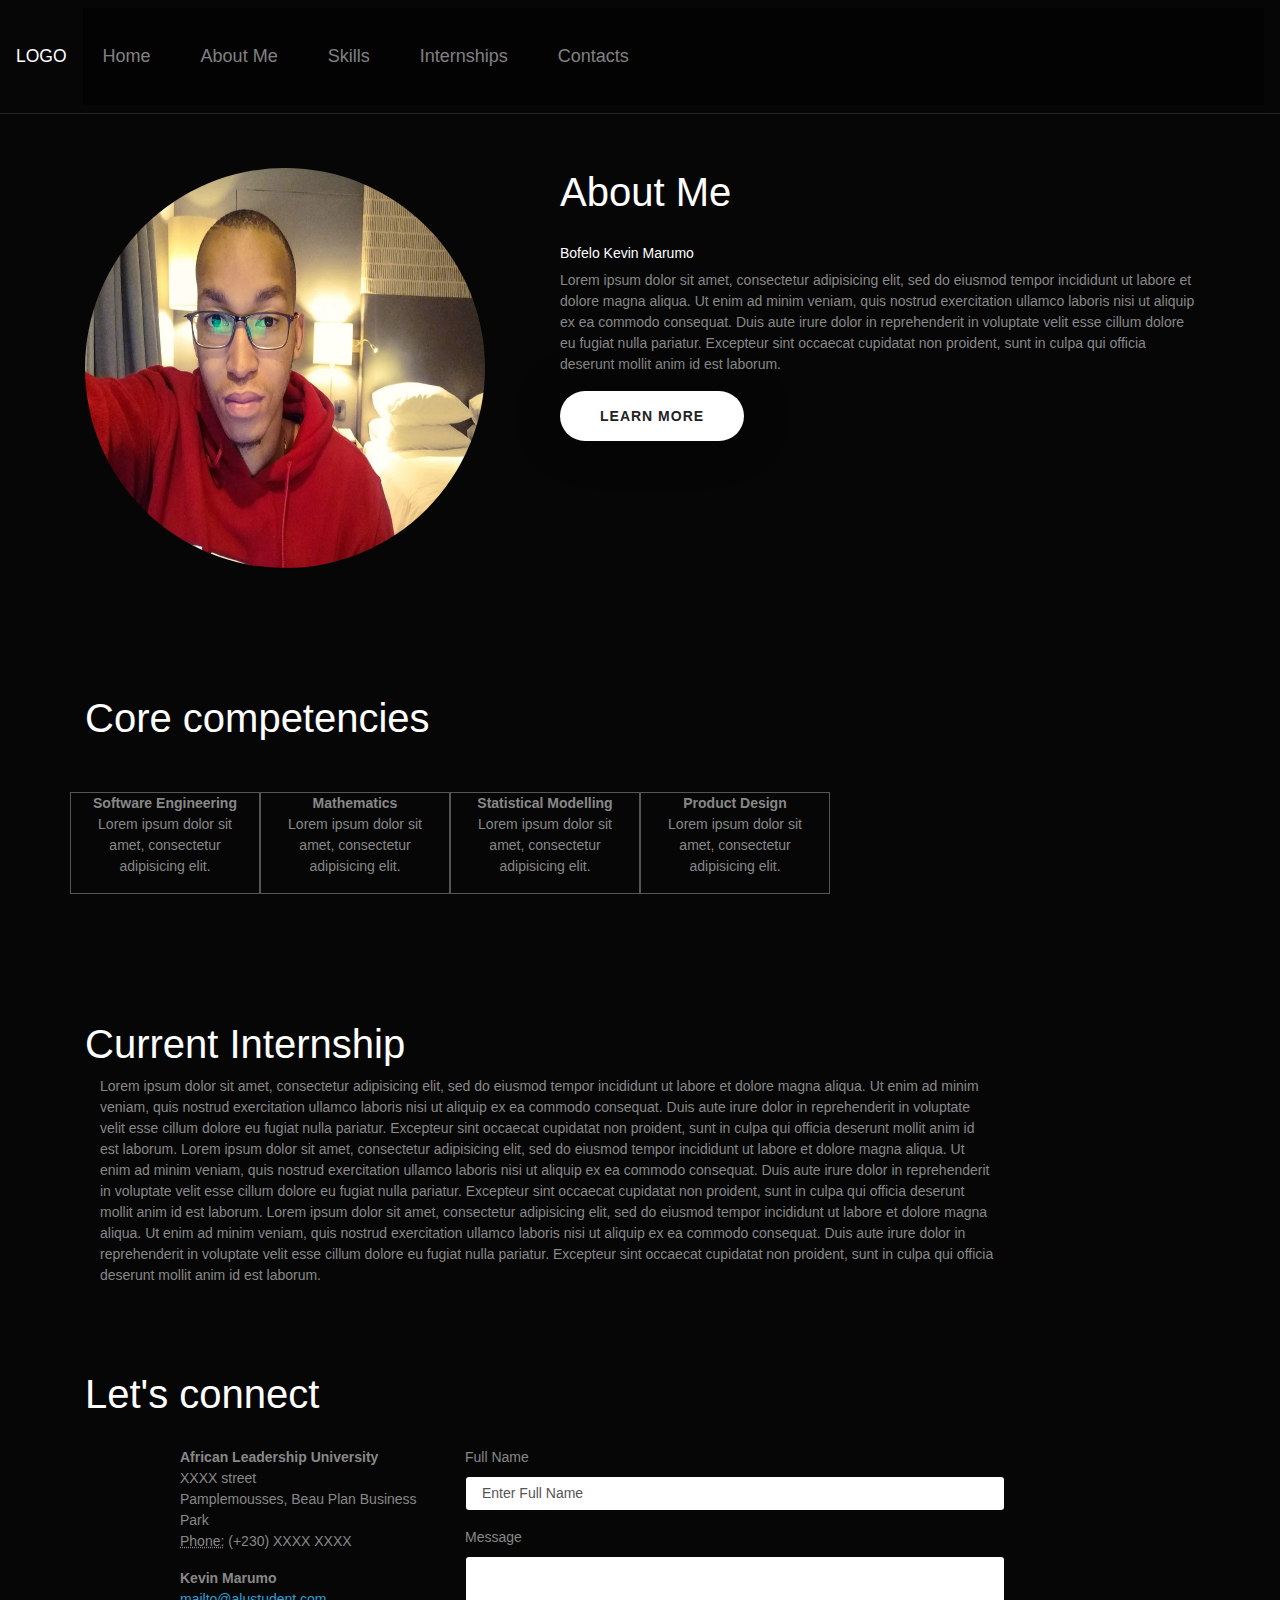
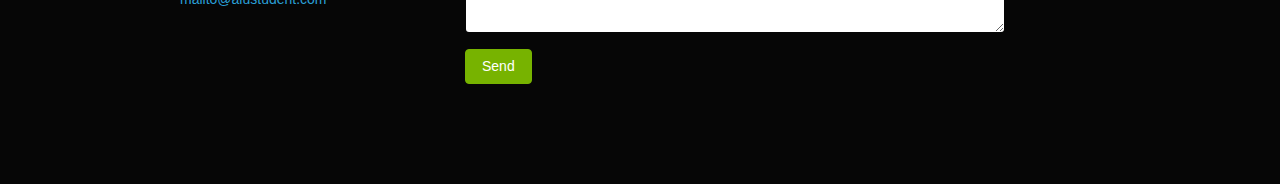
==== aboutMe.html @ c65c322a "Thibatsane and Thapelo updates before the 22/07/2018 meeting." ====
<!DOCTYPE html>
<html lang="en" dir="ltr">
  <head>
    <meta charset="utf-8">
    <title> About Me </title>
    <link rel="stylesheet" href="bootstrap/css/bootstrap.min.css">
    <link rel="stylesheet" href="css/aboutMe.css">
    <link rel="stylesheet" href="css/self.css">
  </head>

  <body>
    <nav class="navbar fixed-top navbar-expand-lg navbar-dark bg-dark">
      <!-- We need to add an image logo here -->
      <a class="navbar-brand" href="#">LOGO</a>
      <button class="navbar-toggler" type="button" data-toggle="collapse" data-target="#navbarColor02" aria-controls="navbarColor02" aria-expanded="false" aria-label="Toggle navigation">
        <span class="navbar-toggler-icon"></span>
      </button>

      <div class="collapse navbar-collapse" id="navbarColor02">
        <ul class="navbar-nav mr-auto">
          <li class="nav-item">
            <a class="nav-link" href="#">Home <span class="sr-only">(current)</span></a>
          </li>
          <li class="nav-item">
            <a class="nav-link" href="#aboutMe">About Me</a>
          </li>
          <li class="nav-item">
            <a class="nav-link" href="#skills">Skills</a>
          </li>
          <li class="nav-item">
            <a class="nav-link" href="#p3">Internships</a>
          </li>
          <li class="nav-item">
            <a class="nav-link" href="#contactMe">Contacts</a>
          </li>
        </ul>
      </div>
    </nav>

    <div class="container">

      <!-- Thapelo will add home content inside this div -->
      <div id="home">
        <br><br><br><br><br><br><br><br>
      </div>
      <div class="row" id="aboutMe">
        <br><br><br><br><br><br>
        <div class="col-sm-5">
          <img src="media/bof.jpg" class="rounded-circle img-responsive"
               style="height: 400px; width: 400px;">
        </div>

        <div class="col-sm-7" id="aboutmeParentText">
          <div id="aboutmeChildText">
            <h3> About Me </h3><br>
            <h6> Bofelo Kevin Marumo </h6>
            <p>
              Lorem ipsum dolor sit amet, consectetur adipisicing elit, sed do eiusmod tempor incididunt ut labore et dolore magna aliqua. Ut enim ad minim veniam, quis nostrud exercitation ullamco laboris nisi ut aliquip ex ea commodo consequat. Duis aute irure dolor in reprehenderit in voluptate velit esse cillum dolore eu fugiat nulla pariatur. Excepteur sint occaecat cupidatat non proident, sunt in culpa qui officia deserunt mollit anim id est laborum.
            </p>

            <div class="link-btn">
                <a href="https://www.linkedin.com/in/thapelo-khantsi-80a038130/" class="theme-btn btn-style-two"> Learn More </a>
            </div>
          </div>
        </div>
      </div>

      <div id="skills">
        <br><br><br><br><br><br>
        <h3>Core competencies</h3>
        <br><br>

        <div class="row">
          <div class="skillsDiv border border-secondary  col-md-2">
            <p class="text-center">
              <strong>Software Engineering</strong><br>
              Lorem ipsum dolor sit amet, consectetur adipisicing elit.
            </p>
          </div>
          <div class="skillsDiv border border-secondary col-md-2">
            <p class="text-center">
              <strong>Mathematics</strong><br>
              Lorem ipsum dolor sit amet, consectetur adipisicing elit.
            </p>
          </div>
          <div class="skillsDiv border border-secondary col-md-2">
            <p class="text-center">
              <strong>Statistical Modelling</strong><br>
              Lorem ipsum dolor sit amet, consectetur adipisicing elit.
            </p>
          </div>
          <div class="skillsDiv border border-secondary col-md-2">
            <p class="text-center">
              <strong>Product Design</strong><br>
              Lorem ipsum dolor sit amet, consectetur adipisicing elit.
            </p>
          </div>
        </div>
      </div>

      <!-- Kevin and Ghislain will implement their design inside this div -->
      <div id="internships">
        <br><br><br><br><br><br>
        <h3>Current Internship</h3>
        <div class="col-md-10 paragraph1">
          Lorem ipsum dolor sit amet, consectetur adipisicing elit, sed do eiusmod tempor incididunt ut labore et dolore magna aliqua. Ut enim ad minim veniam, quis nostrud exercitation ullamco laboris nisi ut aliquip ex ea commodo consequat. Duis aute irure dolor in reprehenderit in voluptate velit esse cillum dolore eu fugiat nulla pariatur. Excepteur sint occaecat cupidatat non proident, sunt in culpa qui officia deserunt mollit anim id est laborum. Lorem ipsum dolor sit amet, consectetur adipisicing elit, sed do eiusmod tempor incididunt ut labore et dolore magna aliqua. Ut enim ad minim veniam, quis nostrud exercitation ullamco laboris nisi ut aliquip ex ea commodo consequat. Duis aute irure dolor in reprehenderit in voluptate velit esse cillum dolore eu fugiat nulla pariatur. Excepteur sint occaecat cupidatat non proident, sunt in culpa qui officia deserunt mollit anim id est laborum. Lorem ipsum dolor sit amet, consectetur adipisicing elit, sed do eiusmod tempor incididunt ut labore et dolore magna aliqua. Ut enim ad minim veniam, quis nostrud exercitation ullamco laboris nisi ut aliquip ex ea commodo consequat. Duis aute irure dolor in reprehenderit in voluptate velit esse cillum dolore eu fugiat nulla pariatur. Excepteur sint occaecat cupidatat non proident, sunt in culpa qui officia deserunt mollit anim id est laborum.
        </div>
        <br><br><br><br>
      </div>

      <!-- Contact me section -->
      <div id="contactMe">
        <h3> Let's connect </h3><br>
          <div class="row" id="contactMeContent">
            <div class="col-md-1"></div>
            <div class="col-md-3">
              <address>
               <strong> African Leadership University </strong><br>
               XXXX street<br>
               Pamplemousses, Beau Plan Business Park <br>
               <abbr title="Phone">Phone:</abbr> (+230) XXXX XXXX
              </address>
              <address>
               <strong> Kevin Marumo </strong><br>
               <a href="mailto:#">mailto@alustudent.com</a>
              </address>
            </div>

            <form class="form-horizontal col-md-6" role="form">
             <div class="form-group userNames">
               <label for="nameLabel" class="control-label">Full Name</label>
               <div>
                 <input type="text" class="form-control" id="fullname"
                 placeholder="Enter Full Name">
               </div>
              </div>
              <div class="form-group">
                <label for="messageArea">Message</label>
                <textarea class="form-control" id="messageArea" rows="3"></textarea>
              </div>
               <div class="form-group sendMessage">
                 <div>
                   <button type="submit" class="btn btn-success">Send</button>
                 </div>
                </div>
              </form>
            </div>
            <br><br><br><br>
      </div>
    </div>

    <script src="js/jquery-3.3.1.js"></script>
    <script src="js/jqueryScript.js"></script>
  </body>
</html>
---- css/self.css ----
* {
	margin: 0;
	padding: 0;
}

ul {
    list-style-type: none;
    padding-top: 25px;
	padding-bottom: 25px;
    overflow-x: hidden;
	background: #00000078;
	font-family: 'PT Sans', sans-serif;
	font-size: 18px;
	/* position: fixed; */
	top: 0;
	padding-left: 580px;
	width: 100%;
	}
	
li {
   float: left; 
   padding-left: 10px;
   padding-right: 20px;
}

li a {
    display: block;
    color: #e8ded9ff;
    text-align: center;
    padding: 6px 14px;
    text-decoration: none;
	border: 2px solid #00000000;
}
#container{
    width: 100%;
    height: 650px;
    border: 1 px solid black;
    margin: 0 auto;
    position: relative;
}
#container>img{
    width: 100%;
    height: 100%;
    position: absolute;

}
#container>.btn{
    position:absolute;
    width: 50px;
    height: 50px;
    border:none;
    border-radius: 25px;
    top:200px;
    background: black;
    color: white;
    font-size: 20px;
}

#container>#btn1:hover{
    box-shadow: 10px 0px 20px 0px black;
}
#container>#btn2:hover{
    box-shadow: -10px 0px 20px 0px black;
}
#container>#btn2{
    position: relative;
    float: right;
}
/* about us */
.auto-container {
    position: static;
    max-width: 1200px;
    padding: 0px 15px;
    margin: 0 auto;
}
.theme-btn{
	display:inline-block;
	transition:all 0.3s ease;
	-moz-transition:all 0.3s ease;
	-webkit-transition:all 0.3s ease;
	-ms-transition:all 0.3s ease;
	-o-transition:all 0.3s ease;
}

.btn-style-two {
	position:relative;
	padding: 13px 40px;
	border-radius: 25px;
	line-height:24px;
	color:#222;
	text-align:center;
	display: inline-block;
	font-size:14px;
	font-weight:700;
	background:#fff;
	letter-spacing:1px;
	text-transform:uppercase;
	box-shadow: 0 0 44px 10px #00000021;
}
.btn-style-two:hover{
	color:#ccc;
}
/* 
========================================
	about us 
========================================
*/

.about-us{
	padding: 100px 0px 100px;
}
.about-us .sec-title{
	margin-bottom: 30px;
}
.about-image-box {
   	position: relative; 	
}
.about-image-box img {
    width: 60%;
    border-radius: 60%;
}
.about-content{
	margin-top: 80px;
    float:right;
    width:50%;
}
.about-content.dark .text{
	color: #ccc;
    padding:5px;
}
.text{
    padding:5px;
}

.about-content {
	display: inline-block;
	margin-top: 30px;
}
.about-content .link-btn{
	display: inline-block;
	margin-right: 60px;
}
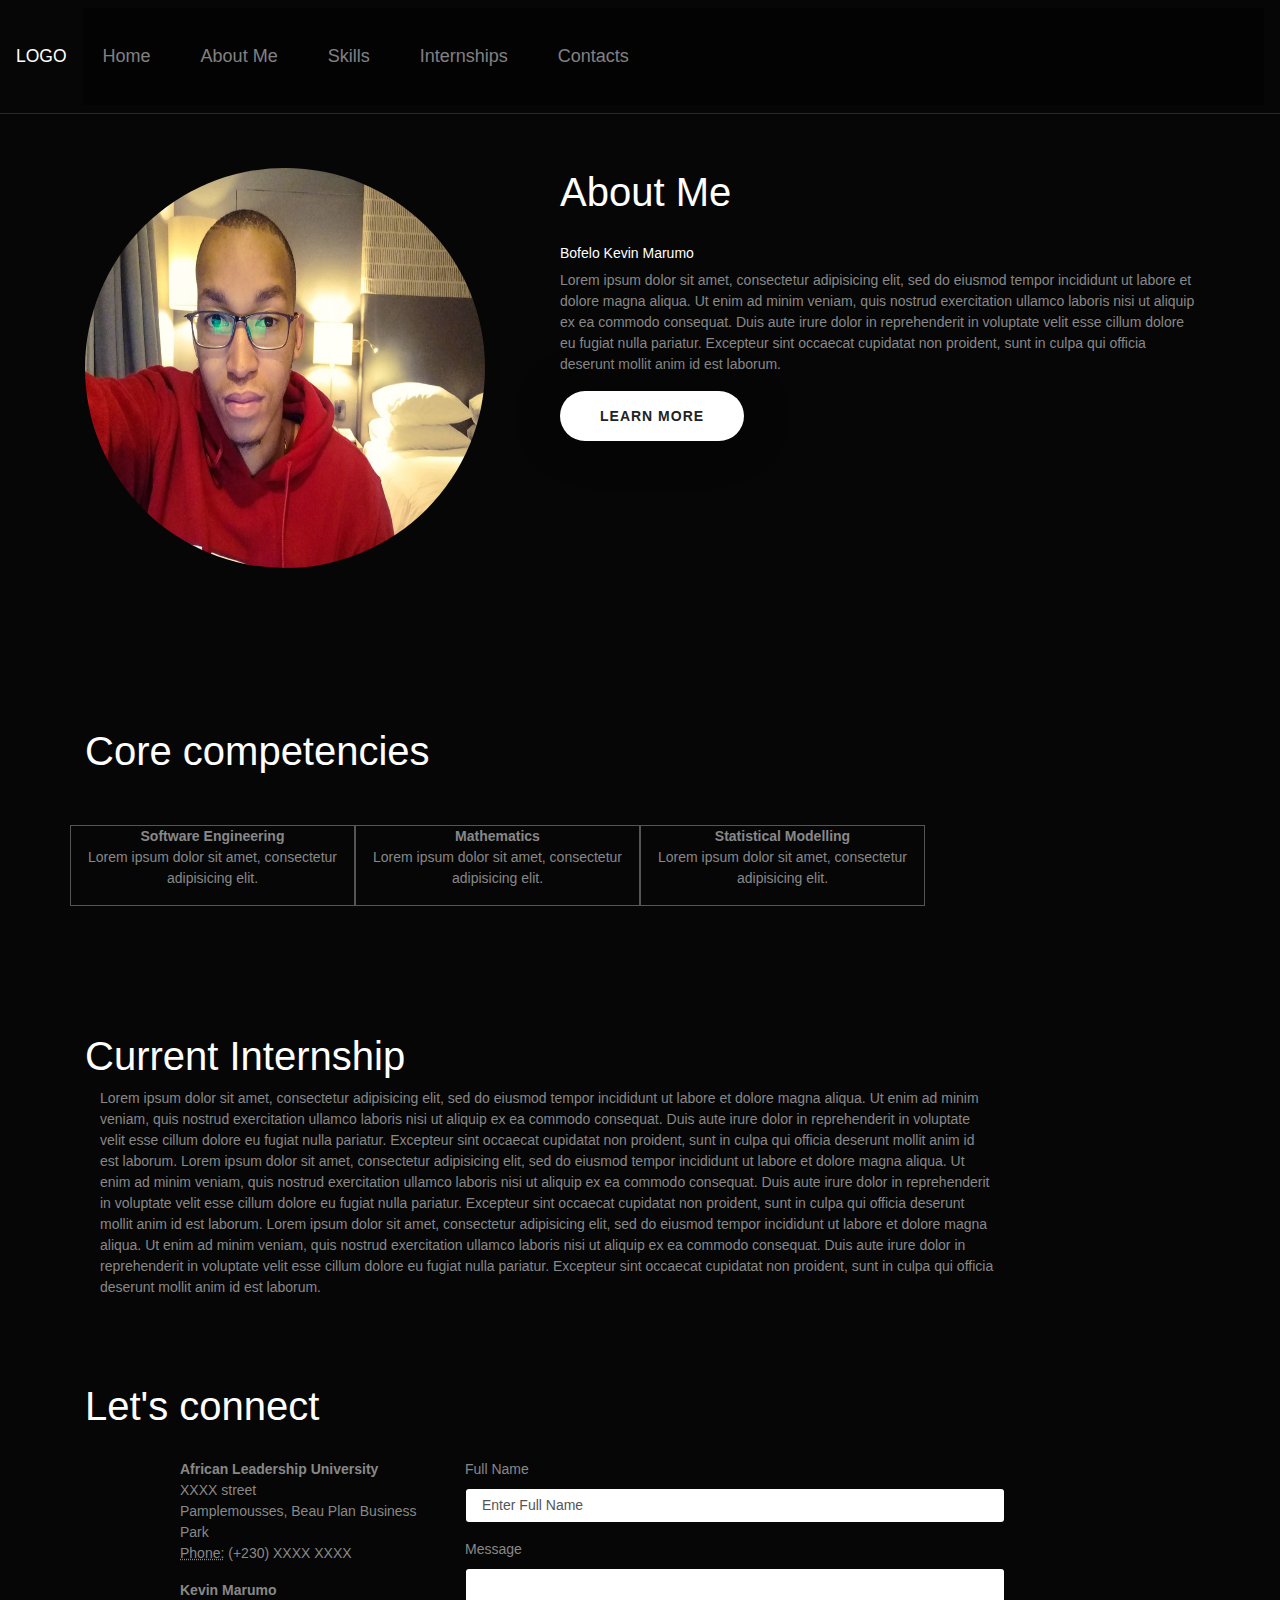
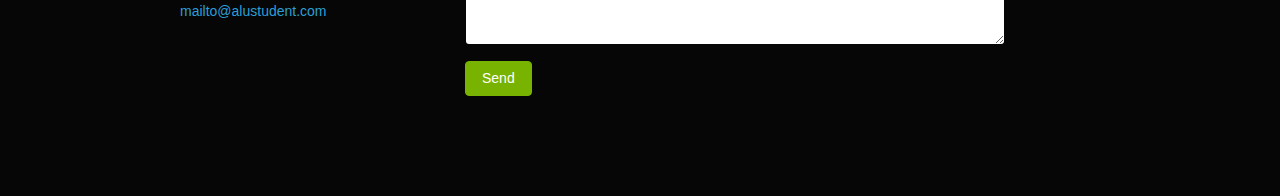
==== commit dd8374f3: "Fixed bug inside jqueryScript.js" ====
--- a/aboutMe.html
+++ b/aboutMe.html
@@ -19,7 +19,7 @@
       <div class="collapse navbar-collapse" id="navbarColor02">
         <ul class="navbar-nav mr-auto">
           <li class="nav-item">
-            <a class="nav-link" href="#">Home <span class="sr-only">(current)</span></a>
+            <a class="nav-link" href="#home">Home <span class="sr-only">(current)</span></a>
           </li>
           <li class="nav-item">
             <a class="nav-link" href="#aboutMe">About Me</a>
@@ -28,7 +28,7 @@
             <a class="nav-link" href="#skills">Skills</a>
           </li>
           <li class="nav-item">
-            <a class="nav-link" href="#p3">Internships</a>
+            <a class="nav-link" href="#internships">Internships</a>
           </li>
           <li class="nav-item">
             <a class="nav-link" href="#contactMe">Contacts</a>
@@ -43,6 +43,8 @@
       <div id="home">
         <br><br><br><br><br><br><br><br>
       </div>
+
+
       <div class="row" id="aboutMe">
         <br><br><br><br><br><br>
         <div class="col-sm-5">
@@ -65,33 +67,29 @@
         </div>
       </div>
 
+      <hr>
+
       <div id="skills">
         <br><br><br><br><br><br>
         <h3>Core competencies</h3>
         <br><br>
 
         <div class="row">
-          <div class="skillsDiv border border-secondary  col-md-2">
+          <div class="skillsDiv border border-secondary  col-md-3">
             <p class="text-center">
               <strong>Software Engineering</strong><br>
               Lorem ipsum dolor sit amet, consectetur adipisicing elit.
             </p>
           </div>
-          <div class="skillsDiv border border-secondary col-md-2">
+          <div class="skillsDiv border border-secondary col-md-3">
             <p class="text-center">
               <strong>Mathematics</strong><br>
               Lorem ipsum dolor sit amet, consectetur adipisicing elit.
             </p>
           </div>
-          <div class="skillsDiv border border-secondary col-md-2">
+          <div class="skillsDiv border border-secondary col-md-3">
             <p class="text-center">
               <strong>Statistical Modelling</strong><br>
-              Lorem ipsum dolor sit amet, consectetur adipisicing elit.
-            </p>
-          </div>
-          <div class="skillsDiv border border-secondary col-md-2">
-            <p class="text-center">
-              <strong>Product Design</strong><br>
               Lorem ipsum dolor sit amet, consectetur adipisicing elit.
             </p>
           </div>
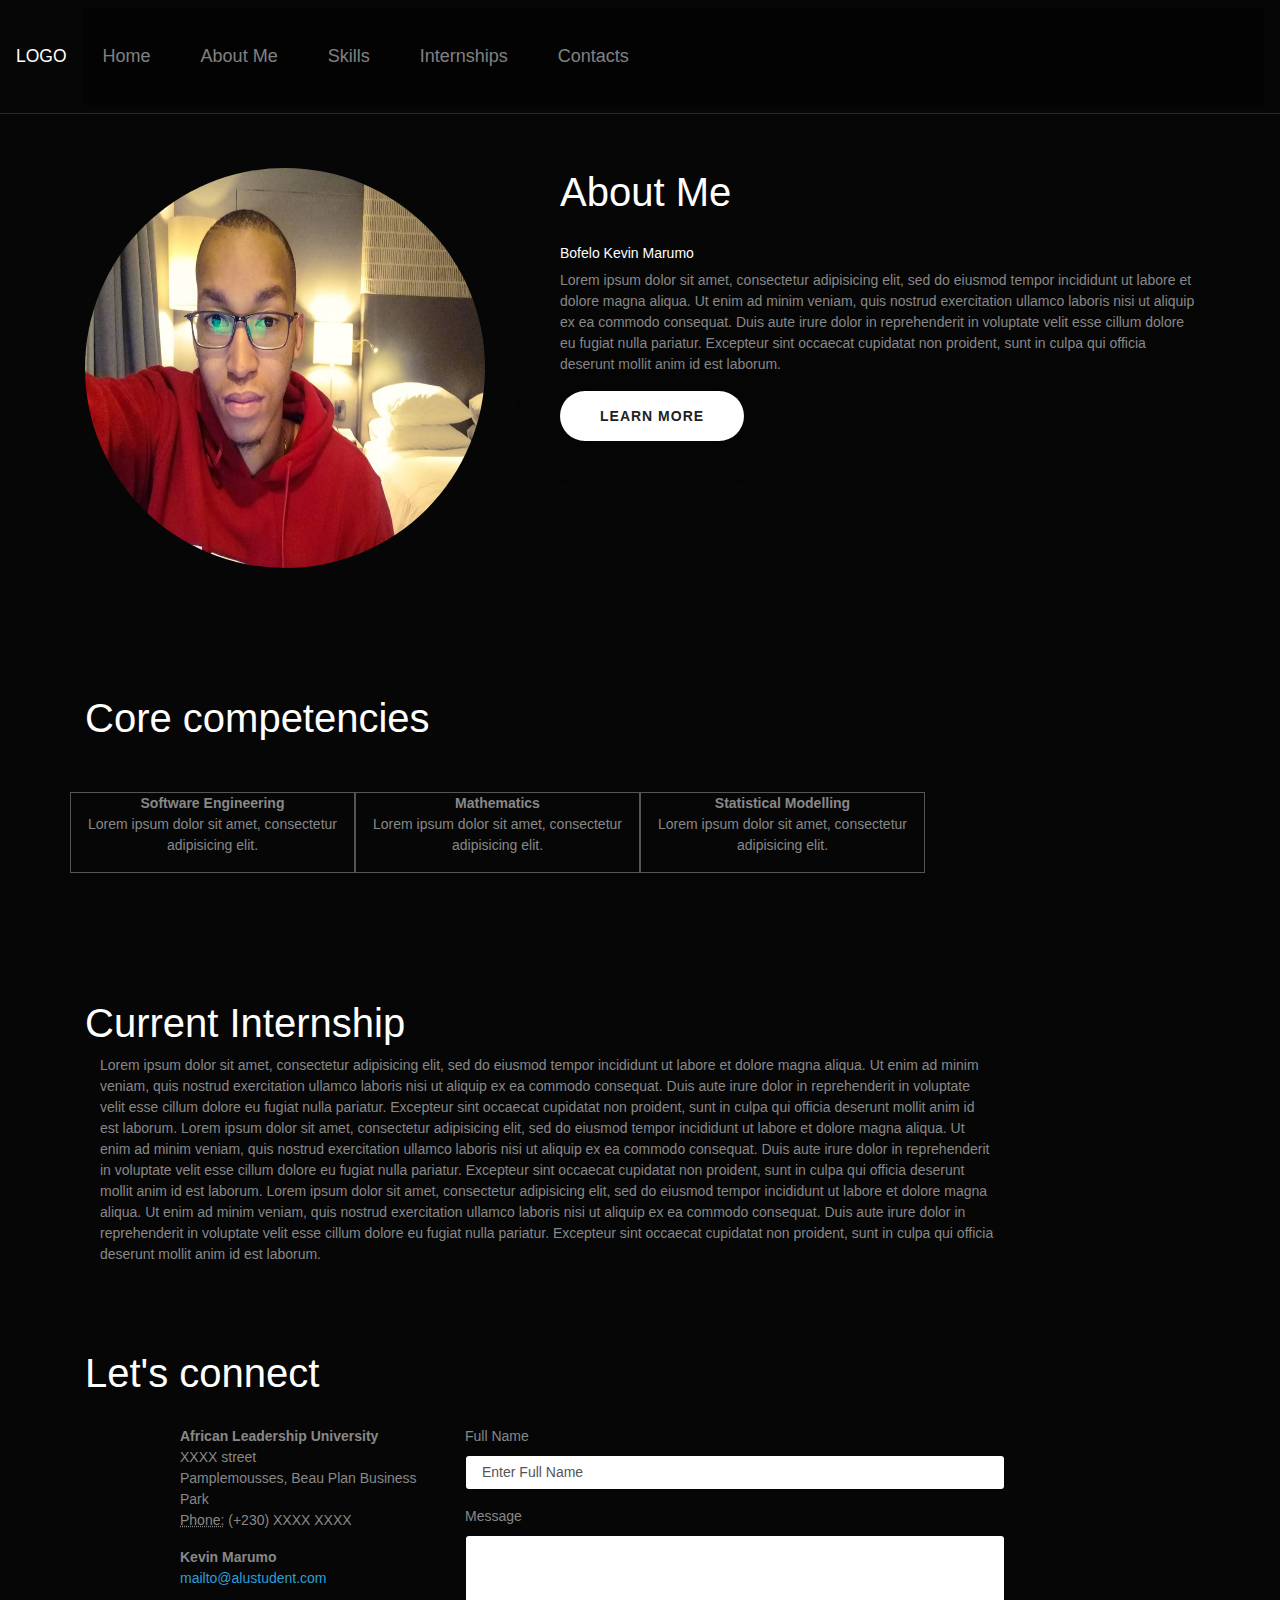
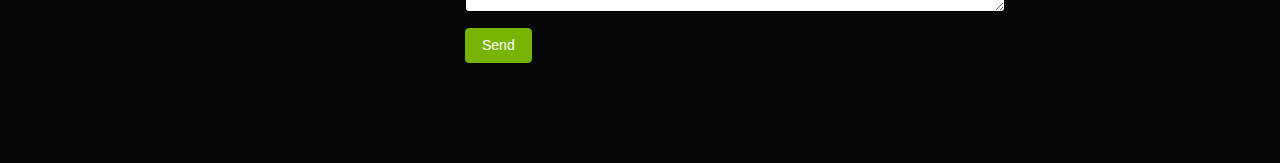
==== commit 042eb75b: "new change" ====
--- a/aboutMe.html
+++ b/aboutMe.html
@@ -19,7 +19,7 @@
       <div class="collapse navbar-collapse" id="navbarColor02">
         <ul class="navbar-nav mr-auto">
           <li class="nav-item">
-            <a class="nav-link" href="#home">Home <span class="sr-only">(current)</span></a>
+            <a class="nav-link" href="#">Home <span class="sr-only">(current)</span></a>
           </li>
           <li class="nav-item">
             <a class="nav-link" href="#aboutMe">About Me</a>
@@ -28,7 +28,7 @@
             <a class="nav-link" href="#skills">Skills</a>
           </li>
           <li class="nav-item">
-            <a class="nav-link" href="#internships">Internships</a>
+            <a class="nav-link" href="#p3">Internships</a>
           </li>
           <li class="nav-item">
             <a class="nav-link" href="#contactMe">Contacts</a>
@@ -67,8 +67,6 @@
         </div>
       </div>
 
-      <hr>
-
       <div id="skills">
         <br><br><br><br><br><br>
         <h3>Core competencies</h3>
@@ -93,6 +91,13 @@
               Lorem ipsum dolor sit amet, consectetur adipisicing elit.
             </p>
           </div>
+          
+          <!-- <div class="skillsDiv border border-secondary col-md-2">
+            <p class="text-center">
+              <strong>Product Design</strong><br>
+              Lorem ipsum dolor sit amet, consectetur adipisicing elit.
+            </p>
+          </div> -->
         </div>
       </div>
 
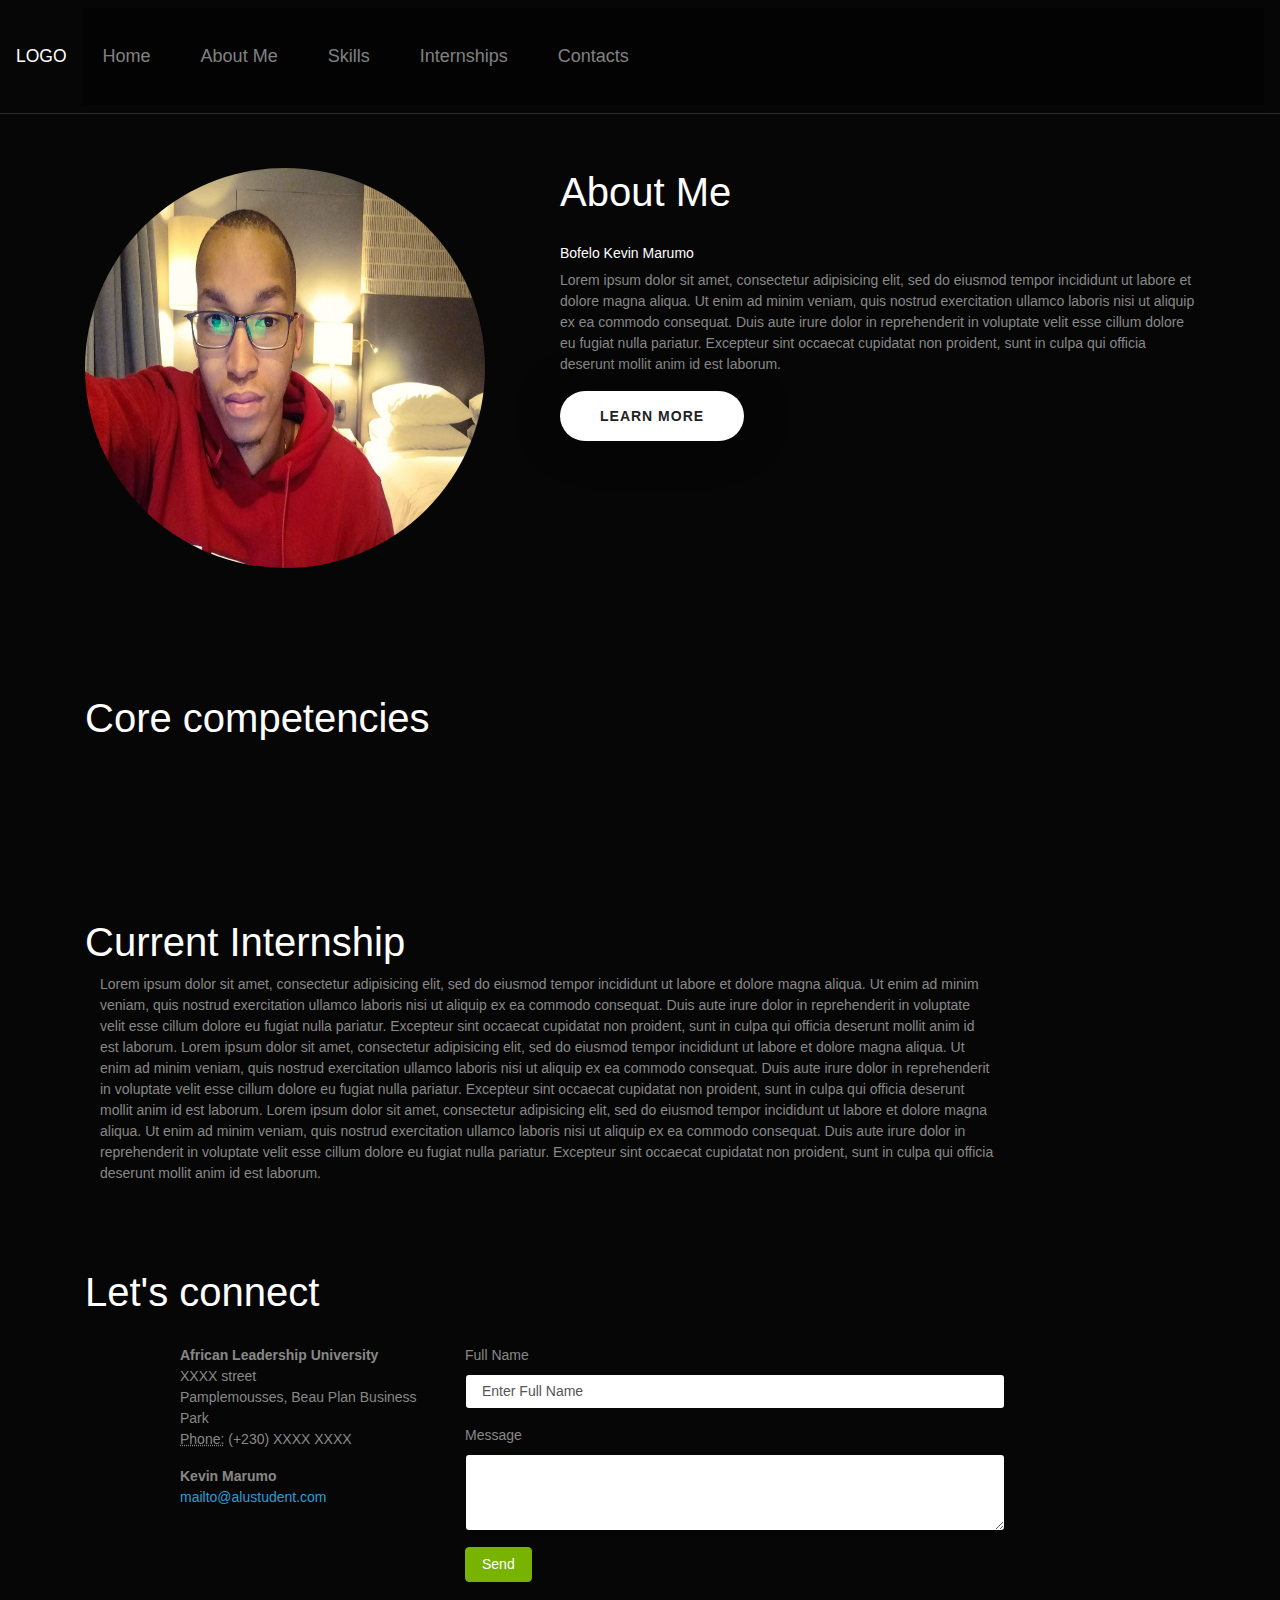
==== commit 0daf0be3: "Changes made to AboutMe page" ====
--- a/aboutMe.html
+++ b/aboutMe.html
@@ -67,37 +67,34 @@
         </div>
       </div>
 
+      
       <div id="skills">
         <br><br><br><br><br><br>
         <h3>Core competencies</h3>
         <br><br>
 
         <div class="row">
-          <div class="skillsDiv border border-secondary  col-md-3">
-            <p class="text-center">
-              <strong>Software Engineering</strong><br>
-              Lorem ipsum dolor sit amet, consectetur adipisicing elit.
-            </p>
-          </div>
-          <div class="skillsDiv border border-secondary col-md-3">
-            <p class="text-center">
-              <strong>Mathematics</strong><br>
-              Lorem ipsum dolor sit amet, consectetur adipisicing elit.
-            </p>
-          </div>
-          <div class="skillsDiv border border-secondary col-md-3">
-            <p class="text-center">
-              <strong>Statistical Modelling</strong><br>
-              Lorem ipsum dolor sit amet, consectetur adipisicing elit.
-            </p>
-          </div>
+          <!-- <div class="skillsDiv border border-secondary  col-md-3"> -->
+            <div class="textOverImage one" data-title="Software Engineering" data-text="Lorem ipsum dolor sit amet, consectetur adipisicing elit.">
+            </div>
+            <!-- </div> -->
+
+            <!-- <div class="skillsDiv border border-secondary  col-md-3"> -->
+            <div class="textOverImage two" data-title="Mathematics" data-text="Lorem ipsum dolor sit amet, consectetur adipisicing elit">
+            </div>
+          <!-- </div> -->
+
+          <!-- <div class="skillsDiv border border-secondary  col-md-3"> -->
+          <div class="textOverImage three" data-title="UX Design" data-text="Lorem ipsum dolor sit amet, consectetur adipisicing elit">
+            </div>
+            <!-- </div> -->
+
+            <!-- <div class="skillsDiv border border-secondary  col-md-3"> -->
+            <div class="textOverImage four" data-title="Statistical Modelling" data-text="Lorem ipsum dolor sit amet, consectetur adipisicing elit.">
+            </div>
+            <!-- </div> -->
+
           
-          <!-- <div class="skillsDiv border border-secondary col-md-2">
-            <p class="text-center">
-              <strong>Product Design</strong><br>
-              Lorem ipsum dolor sit amet, consectetur adipisicing elit.
-            </p>
-          </div> -->
         </div>
       </div>
 
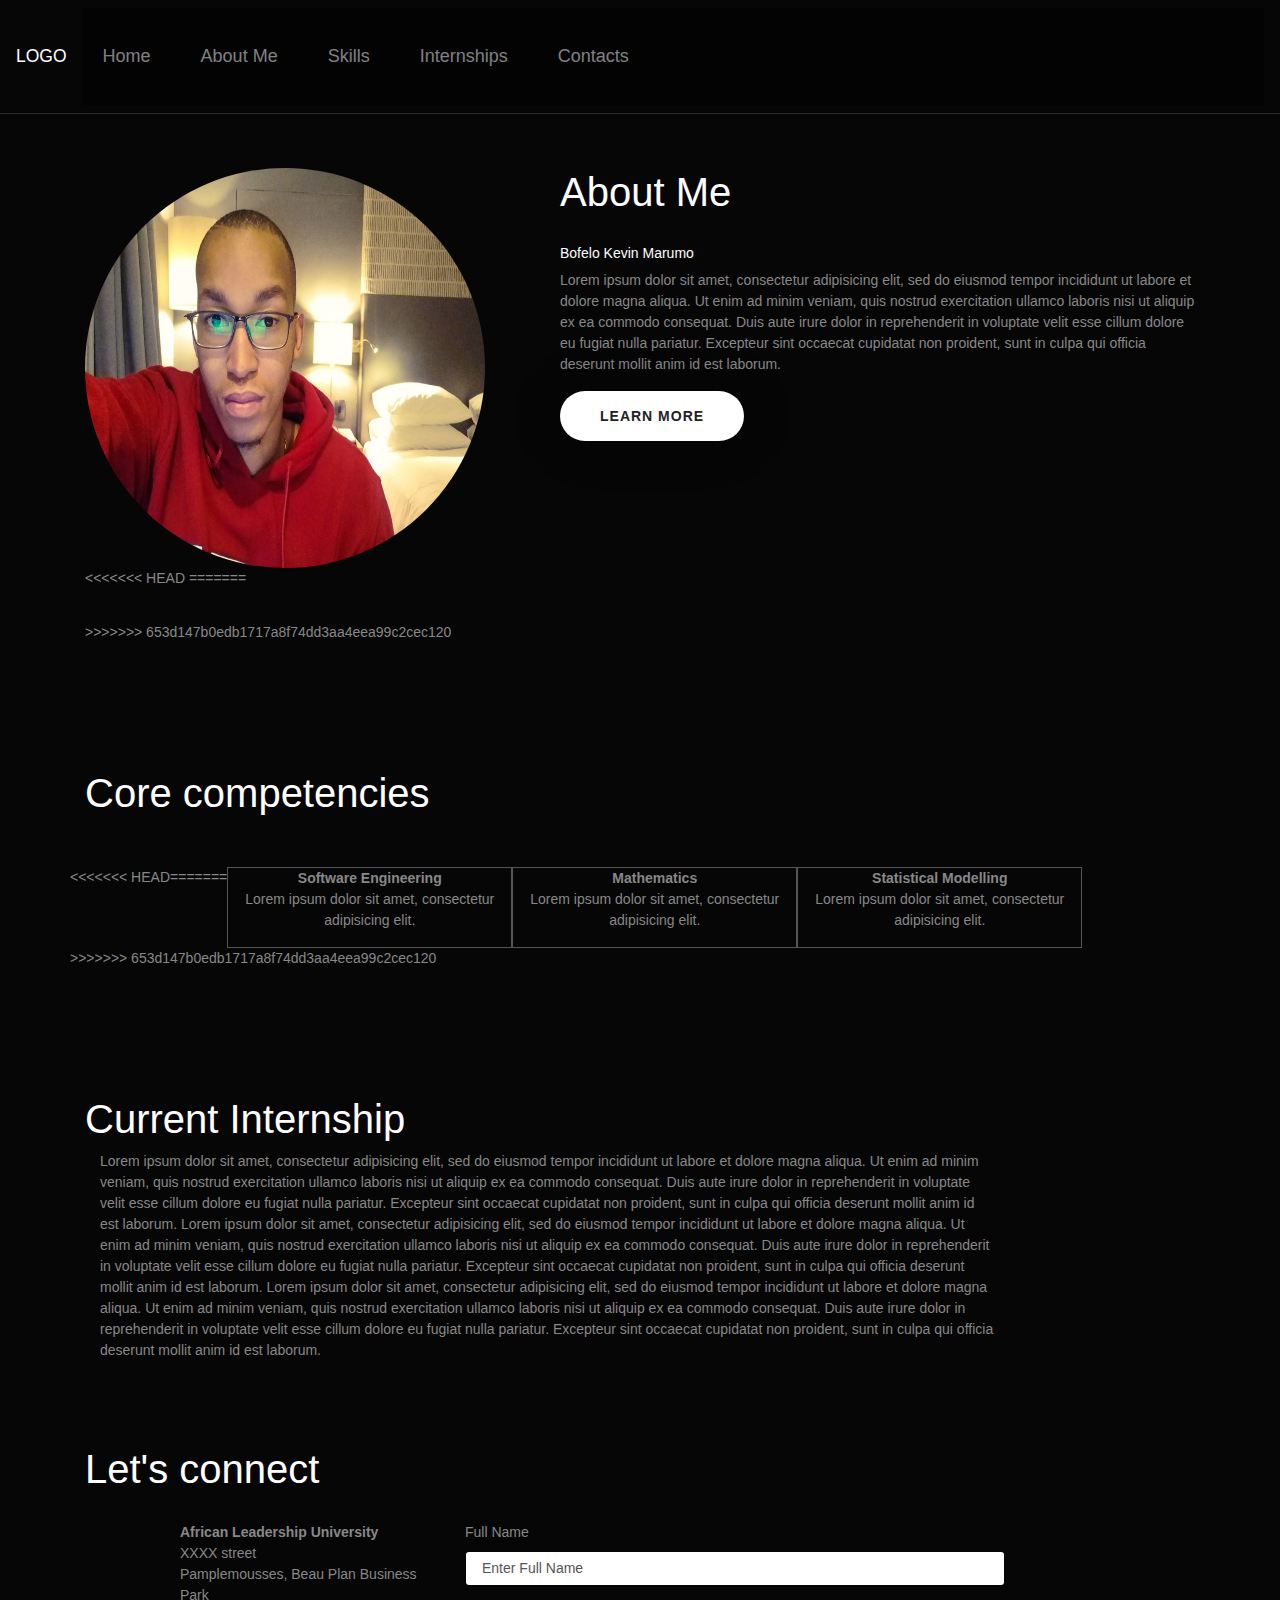
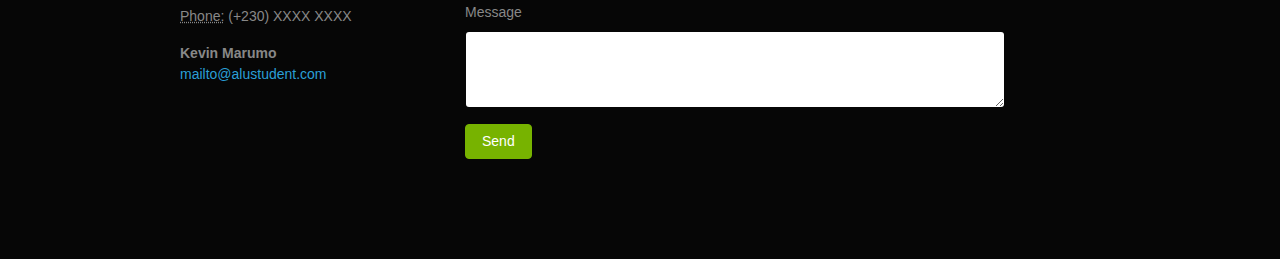
==== commit 167a4d6e: "Changes made to AboutMe page" ====
--- a/aboutMe.html
+++ b/aboutMe.html
@@ -19,7 +19,7 @@
       <div class="collapse navbar-collapse" id="navbarColor02">
         <ul class="navbar-nav mr-auto">
           <li class="nav-item">
-            <a class="nav-link" href="#">Home <span class="sr-only">(current)</span></a>
+            <a class="nav-link" href="#home">Home <span class="sr-only">(current)</span></a>
           </li>
           <li class="nav-item">
             <a class="nav-link" href="#aboutMe">About Me</a>
@@ -28,7 +28,7 @@
             <a class="nav-link" href="#skills">Skills</a>
           </li>
           <li class="nav-item">
-            <a class="nav-link" href="#p3">Internships</a>
+            <a class="nav-link" href="#internships">Internships</a>
           </li>
           <li class="nav-item">
             <a class="nav-link" href="#contactMe">Contacts</a>
@@ -67,13 +67,19 @@
         </div>
       </div>
 
+<<<<<<< HEAD
       
+=======
+      <hr>
+
+>>>>>>> 653d147b0edb1717a8f74dd3aa4eea99c2cec120
       <div id="skills">
         <br><br><br><br><br><br>
         <h3>Core competencies</h3>
         <br><br>
 
         <div class="row">
+<<<<<<< HEAD
           <!-- <div class="skillsDiv border border-secondary  col-md-3"> -->
             <div class="textOverImage one" data-title="Software Engineering" data-text="Lorem ipsum dolor sit amet, consectetur adipisicing elit.">
             </div>
@@ -95,6 +101,26 @@
             <!-- </div> -->
 
           
+=======
+          <div class="skillsDiv border border-secondary  col-md-3">
+            <p class="text-center">
+              <strong>Software Engineering</strong><br>
+              Lorem ipsum dolor sit amet, consectetur adipisicing elit.
+            </p>
+          </div>
+          <div class="skillsDiv border border-secondary col-md-3">
+            <p class="text-center">
+              <strong>Mathematics</strong><br>
+              Lorem ipsum dolor sit amet, consectetur adipisicing elit.
+            </p>
+          </div>
+          <div class="skillsDiv border border-secondary col-md-3">
+            <p class="text-center">
+              <strong>Statistical Modelling</strong><br>
+              Lorem ipsum dolor sit amet, consectetur adipisicing elit.
+            </p>
+          </div>
+>>>>>>> 653d147b0edb1717a8f74dd3aa4eea99c2cec120
         </div>
       </div>
 
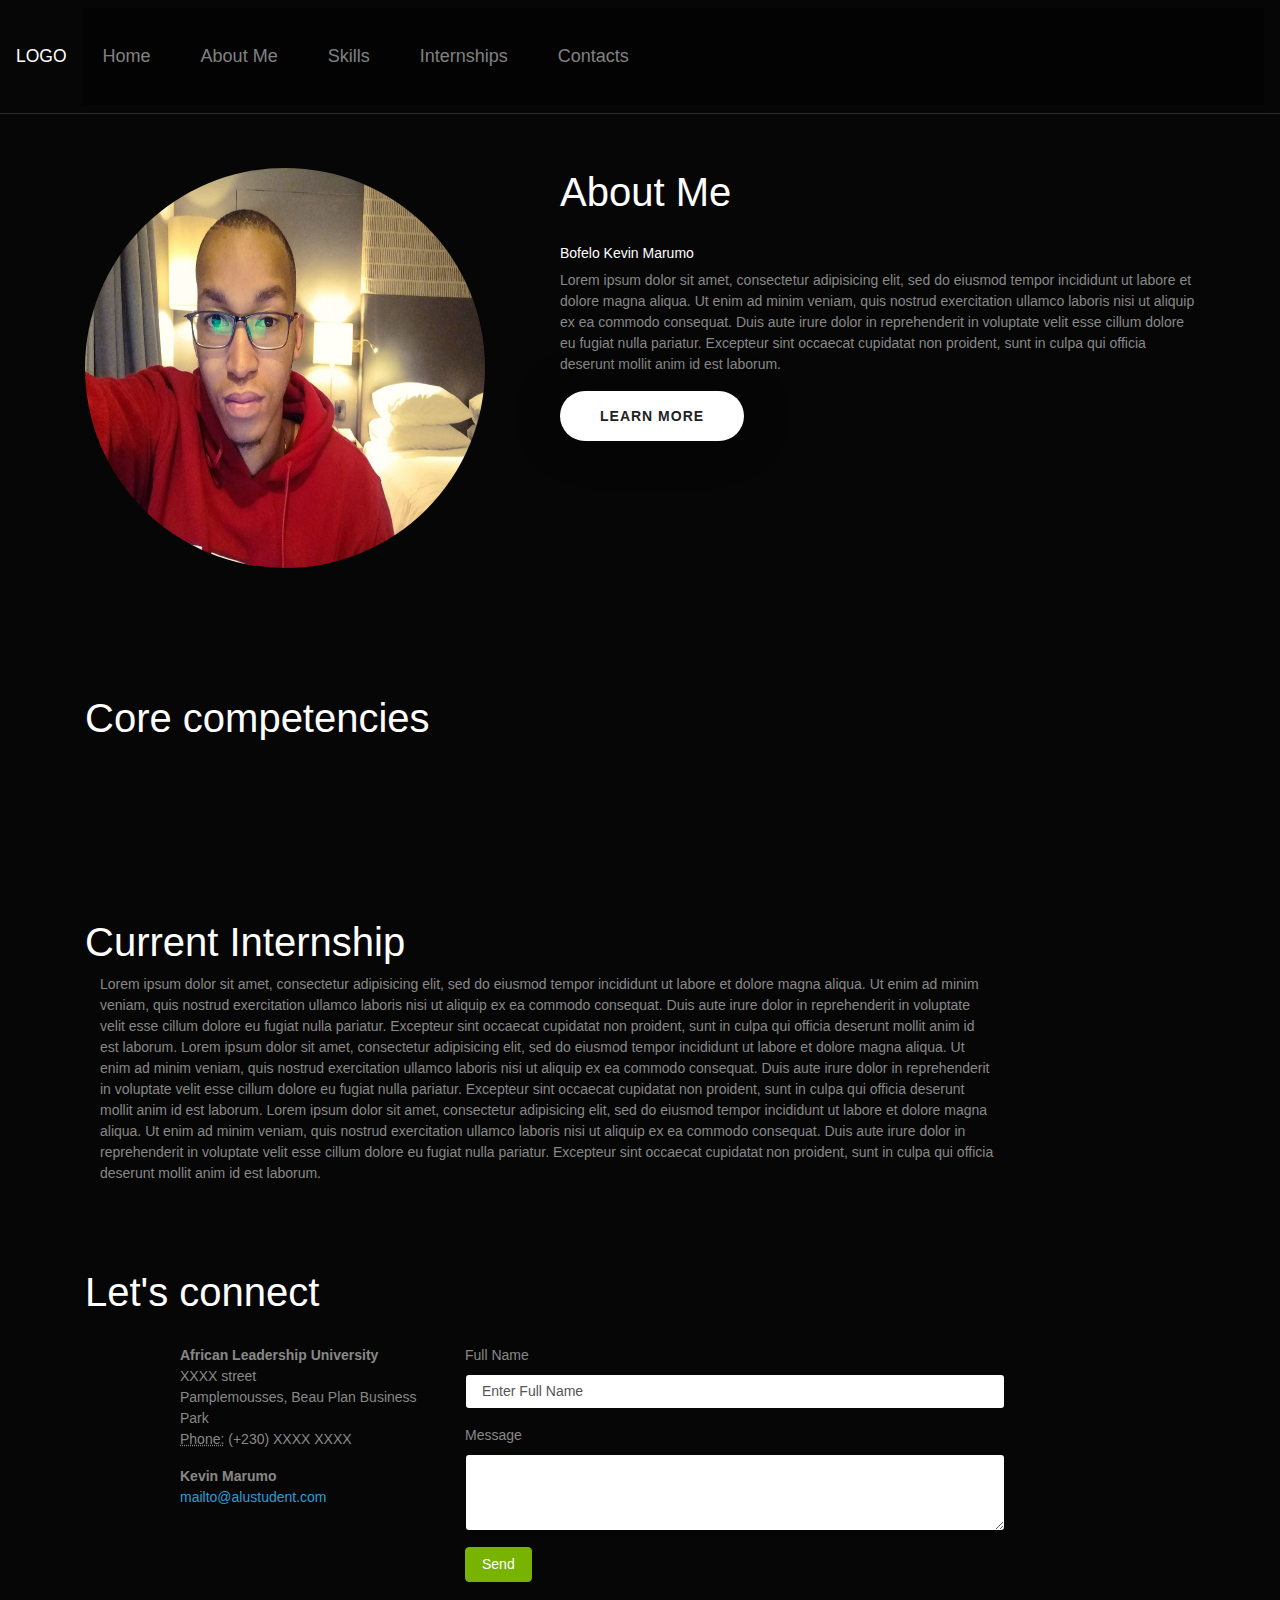
==== commit 8012fe7f: "New changes in AboutMe page" ====
--- a/aboutMe.html
+++ b/aboutMe.html
@@ -19,7 +19,7 @@
       <div class="collapse navbar-collapse" id="navbarColor02">
         <ul class="navbar-nav mr-auto">
           <li class="nav-item">
-            <a class="nav-link" href="#home">Home <span class="sr-only">(current)</span></a>
+            <a class="nav-link" href="#">Home <span class="sr-only">(current)</span></a>
           </li>
           <li class="nav-item">
             <a class="nav-link" href="#aboutMe">About Me</a>
@@ -28,7 +28,7 @@
             <a class="nav-link" href="#skills">Skills</a>
           </li>
           <li class="nav-item">
-            <a class="nav-link" href="#internships">Internships</a>
+            <a class="nav-link" href="#p3">Internships</a>
           </li>
           <li class="nav-item">
             <a class="nav-link" href="#contactMe">Contacts</a>
@@ -67,19 +67,13 @@
         </div>
       </div>
 
-<<<<<<< HEAD
       
-=======
-      <hr>
-
->>>>>>> 653d147b0edb1717a8f74dd3aa4eea99c2cec120
       <div id="skills">
         <br><br><br><br><br><br>
         <h3>Core competencies</h3>
         <br><br>
 
         <div class="row">
-<<<<<<< HEAD
           <!-- <div class="skillsDiv border border-secondary  col-md-3"> -->
             <div class="textOverImage one" data-title="Software Engineering" data-text="Lorem ipsum dolor sit amet, consectetur adipisicing elit.">
             </div>
@@ -101,26 +95,6 @@
             <!-- </div> -->
 
           
-=======
-          <div class="skillsDiv border border-secondary  col-md-3">
-            <p class="text-center">
-              <strong>Software Engineering</strong><br>
-              Lorem ipsum dolor sit amet, consectetur adipisicing elit.
-            </p>
-          </div>
-          <div class="skillsDiv border border-secondary col-md-3">
-            <p class="text-center">
-              <strong>Mathematics</strong><br>
-              Lorem ipsum dolor sit amet, consectetur adipisicing elit.
-            </p>
-          </div>
-          <div class="skillsDiv border border-secondary col-md-3">
-            <p class="text-center">
-              <strong>Statistical Modelling</strong><br>
-              Lorem ipsum dolor sit amet, consectetur adipisicing elit.
-            </p>
-          </div>
->>>>>>> 653d147b0edb1717a8f74dd3aa4eea99c2cec120
         </div>
       </div>
 
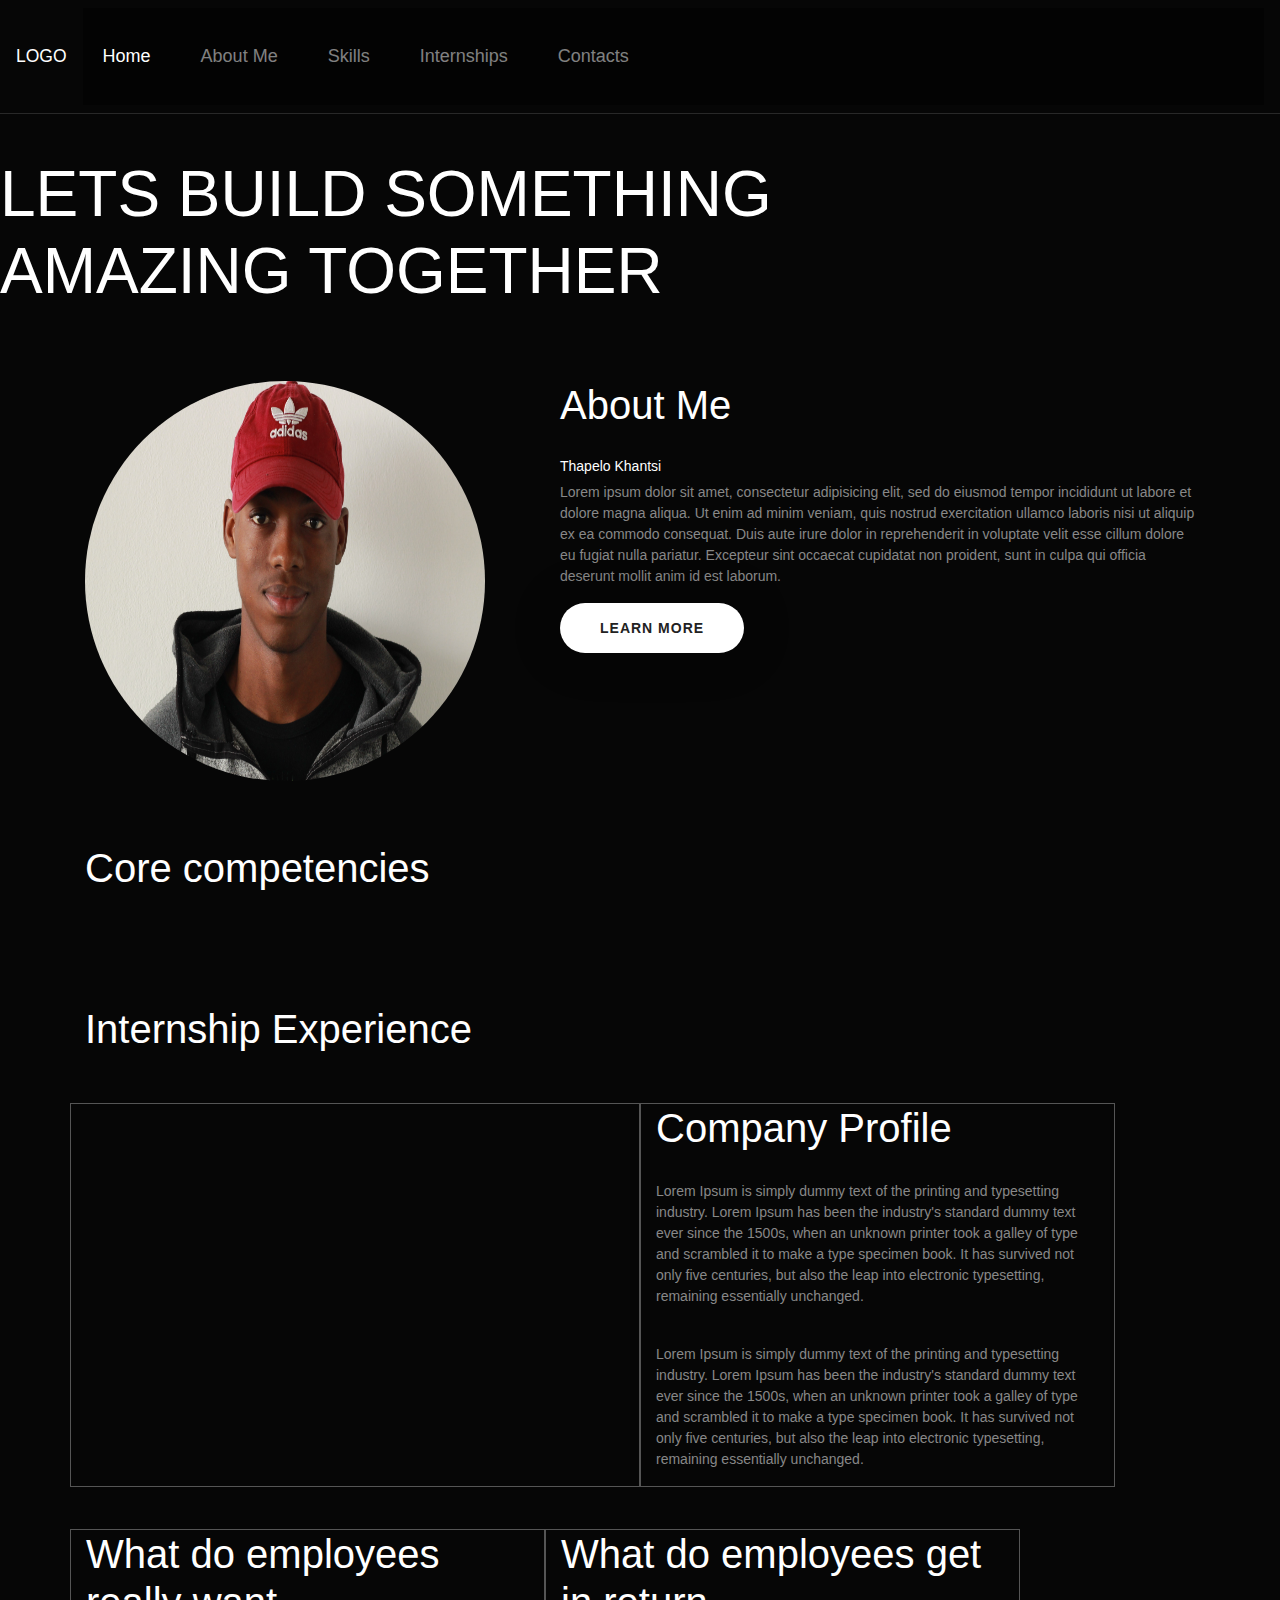
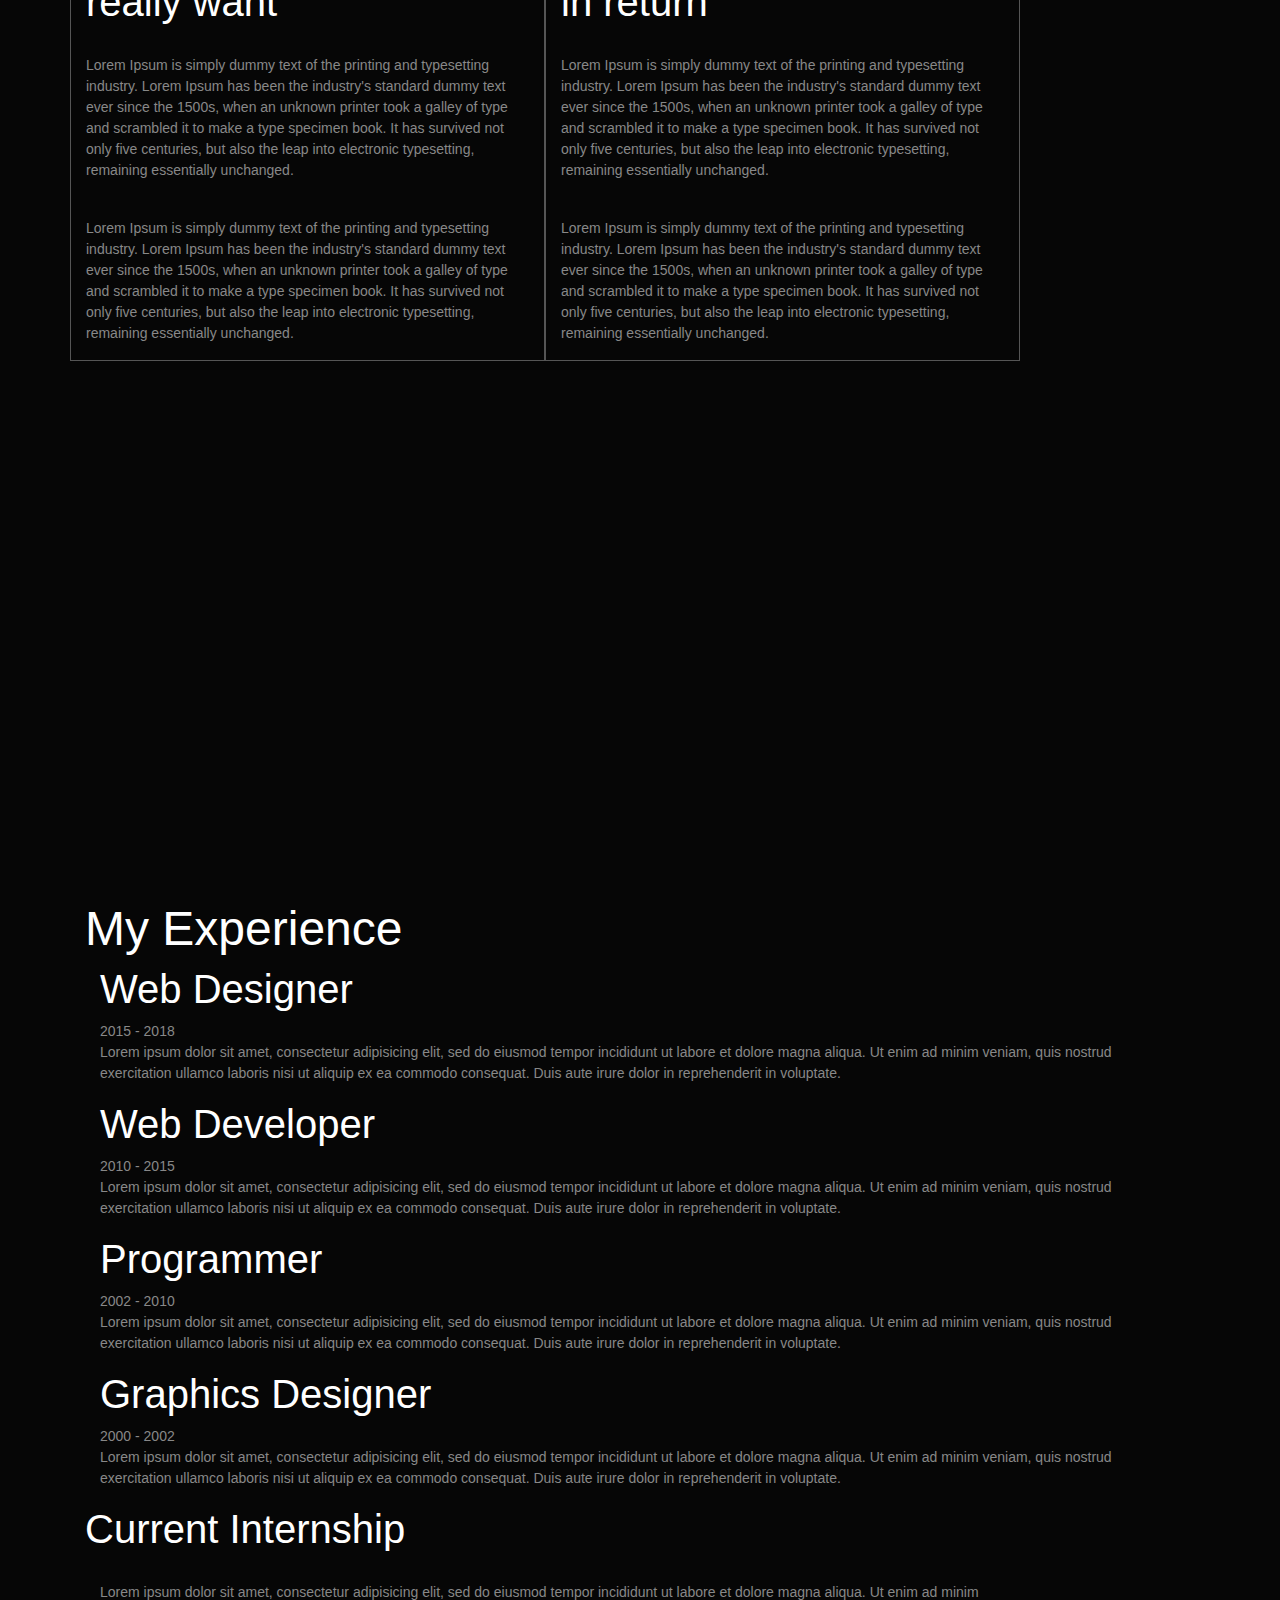
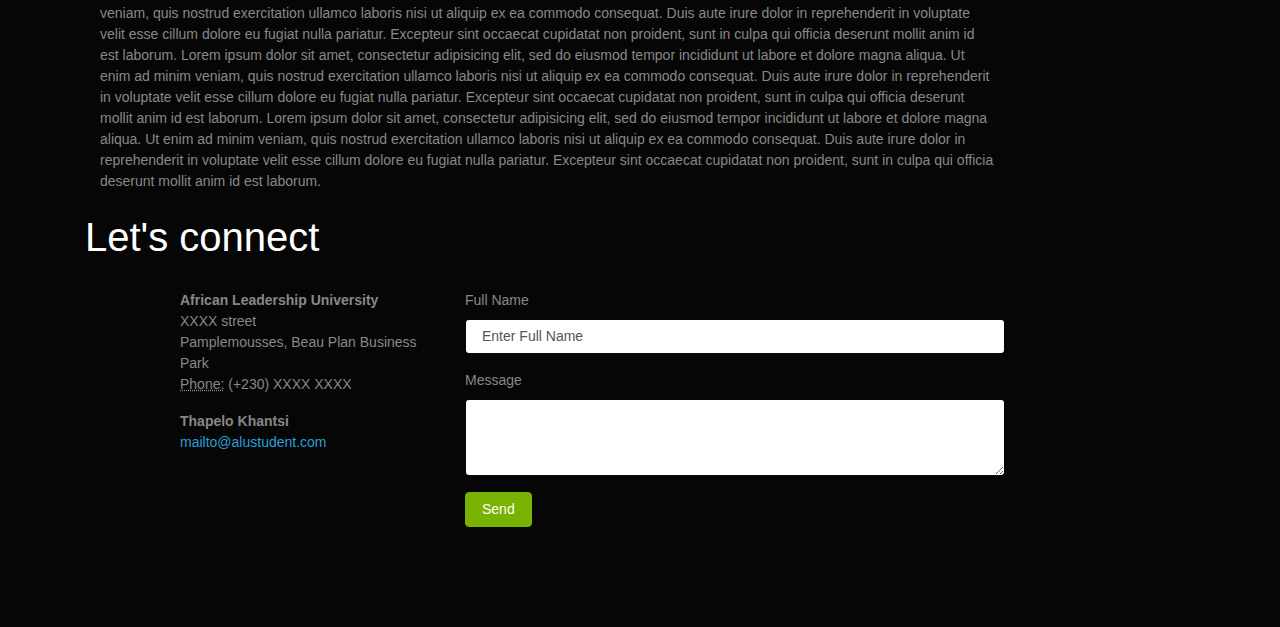
==== commit efa80045: "New changes made to aboutMe file -Thapelo" ====
--- a/aboutMe.html
+++ b/aboutMe.html
@@ -17,8 +17,8 @@
       </button>
 
       <div class="collapse navbar-collapse" id="navbarColor02">
-        <ul class="navbar-nav mr-auto">
-          <li class="nav-item">
+        <ul class="navbar-nav ml-auto">
+          <li class="nav-item active">
             <a class="nav-link" href="#">Home <span class="sr-only">(current)</span></a>
           </li>
           <li class="nav-item">
@@ -36,26 +36,33 @@
         </ul>
       </div>
     </nav>
+    <!-- Home page -->
+    <div class = "container1">
+        <video autoplay muted loop id="background">
+          <source src="media/background.mp4" type="video/mp4">
+        </video>
+        <div class= "centered">
+            <h1> LETS BUILD SOMETHING<br>AMAZING TOGETHER</h1></div>    
+          </ul>      
+       </div>
 
     <div class="container">
 
-      <!-- Thapelo will add home content inside this div -->
-      <div id="home">
-        <br><br><br><br><br><br><br><br>
-      </div>
-
-
+      <!-- About me page  -->
+        <br><br><br>
+      
+      <section class = "a1">
       <div class="row" id="aboutMe">
         <br><br><br><br><br><br>
         <div class="col-sm-5">
-          <img src="media/bof.jpg" class="rounded-circle img-responsive"
+          <img src="media/IMG.jpg" class="rounded-circle img-responsive"
                style="height: 400px; width: 400px;">
         </div>
 
         <div class="col-sm-7" id="aboutmeParentText">
           <div id="aboutmeChildText">
             <h3> About Me </h3><br>
-            <h6> Bofelo Kevin Marumo </h6>
+            <h6> Thapelo Khantsi </h6>
             <p>
               Lorem ipsum dolor sit amet, consectetur adipisicing elit, sed do eiusmod tempor incididunt ut labore et dolore magna aliqua. Ut enim ad minim veniam, quis nostrud exercitation ullamco laboris nisi ut aliquip ex ea commodo consequat. Duis aute irure dolor in reprehenderit in voluptate velit esse cillum dolore eu fugiat nulla pariatur. Excepteur sint occaecat cupidatat non proident, sunt in culpa qui officia deserunt mollit anim id est laborum.
             </p>
@@ -66,10 +73,10 @@
           </div>
         </div>
       </div>
-
+    </section>
       
       <div id="skills">
-        <br><br><br><br><br><br>
+        <br><br><br>
         <h3>Core competencies</h3>
         <br><br>
 
@@ -93,23 +100,155 @@
             <div class="textOverImage four" data-title="Statistical Modelling" data-text="Lorem ipsum dolor sit amet, consectetur adipisicing elit.">
             </div>
             <!-- </div> -->
-
+        </div>
+      </div>
+      <br>
+      <br>
+      <br>
+
+      <!-- internship Experience page -->
+
+      <h3> Internship Experience</h3>
+      <br><br>
+      
+      <div id="container">
+          <div class="row">
+            <div class="internshipDiv border border-secondary  col-md-6"> 
+ 
+          <div class="information" id="Video">
           
-        </div>
-      </div>
-
-      <!-- Kevin and Ghislain will implement their design inside this div -->
+                <iframe width="500" height="350" src="https://www.youtube.com/embed/fVFrVD9sSnM?start=11" frameborder="0" allow="autoplay; encrypted-media" allowfullscreen></iframe>
+          </div> 
+          </div>
+          <div class="internshipDiv border border-secondary  col-md-5"> 
+            <div class="information" id="Cprofile">
+              <h3>Company Profile</h3>
+                <br>
+                <p>Lorem Ipsum is simply dummy text of the printing and typesetting industry. Lorem Ipsum has been the industry's standard dummy text ever since the 1500s, 
+                  when an unknown printer took a galley of type and scrambled it to make a type specimen book. It has survived not only five centuries, but also the leap 
+                  into electronic typesetting, remaining essentially unchanged.</p>
+                <br>
+                <p>Lorem Ipsum is simply dummy text of the printing and typesetting industry. Lorem Ipsum has been the industry's standard dummy text ever since the 1500s,
+                   when an unknown printer took a galley of type and scrambled it to make a type specimen book. It has survived not only five centuries, but also the leap
+                    into electronic typesetting, remaining essentially unchanged.</p>
+            </div> 
+            </div>
+            </div>
+            <br><br>
+            <div class="row">
+              
+                <div class="internshipDiv border border-secondary  col-md-5"> 
+     
+            <div class="information2" id="Ewant">
+              <h3>What do employees really want</h3>
+                <br>
+                <p>Lorem Ipsum is simply dummy text of the printing and typesetting industry. Lorem Ipsum has been the industry's standard dummy text ever since the 1500s, 
+                  when an unknown printer took a galley of type and scrambled it to make a type specimen book. It has survived not only five centuries, but also the leap 
+                  into electronic typesetting, remaining essentially unchanged.</p>
+                <br>
+                <p>Lorem Ipsum is simply dummy text of the printing and typesetting industry. Lorem Ipsum has been the industry's standard dummy text ever since the 1500s,
+                   when an unknown printer took a galley of type and scrambled it to make a type specimen book. It has survived not only five centuries, but also the leap 
+                   into electronic typesetting, remaining essentially unchanged.</p>
+            </div>
+            </div>
+            <br><br><br>
+            <div class="internshipDiv border border-secondary  col-md-5"> 
+            <div class="information2" id="Ereturn">
+              <h3>What do employees get in return</h3>
+                <br>
+                <p>Lorem Ipsum is simply dummy text of the printing and typesetting industry. Lorem Ipsum has been the industry's standard dummy text ever since the 1500s, 
+                  when an unknown printer took a galley of type and scrambled it to make a type specimen book. It has survived not only five centuries, but also the leap 
+                  into electronic typesetting, remaining essentially unchanged.</p>
+                <br>
+                <p>Lorem Ipsum is simply dummy text of the printing and typesetting industry. Lorem Ipsum has been the industry's standard dummy text ever since the 1500s,
+                   when an unknown printer took a galley of type and scrambled it to make a type specimen book. It has survived not only five centuries, but also the leap 
+                   into electronic typesetting, remaining essentially unchanged.</p>
+            </div>
+            </div>
+            
+            <div class="information2" id="Blog">
+                <br><br>
+           
+                <iframe src="https://www.facebook.com/plugins/post.php?href=https%3A%2F%2Fwww.facebook.com%2Fboongati%2Fposts%2F1467888133255203%3A0&width=350" width="350" height="491" 
+                 style="border:none;overflow:hidden" scrolling="no" color="white" frameborder="0" allowTransparency="true" allow="encrypted-media"></iframe>
+          </div> 
+          </div>
+              <!-- EXPERIENCE -->
+    <section id="experience">
+      <div class="section-header">
+          <div>
+              <h2>My Experience</h2>
+          </div>
+      </div>
+      <div class="container">
+          <div class="timeline-block timeline-block-right">
+              <div class="marker"></div>
+              <div class="timeline-content">
+                  <h3>Web Designer</h3>
+                  <span>2015 - 2018</span>
+
+                  <p>Lorem ipsum dolor sit amet, consectetur adipisicing elit, sed do eiusmod tempor incididunt ut
+                      labore et dolore magna aliqua. Ut enim ad minim veniam, quis nostrud exercitation ullamco
+                      laboris nisi ut aliquip ex ea commodo consequat. Duis aute irure dolor in reprehenderit in
+                      voluptate.</p>
+              </div>
+          </div>
+          <div class="timeline-block timeline-block-left">
+              <div class="marker"></div>
+              <div class="timeline-content">
+                  <h3>Web Developer</h3>
+                  <span>2010 - 2015</span>
+
+                  <p>Lorem ipsum dolor sit amet, consectetur adipisicing elit, sed do eiusmod tempor incididunt ut
+                      labore et dolore magna aliqua. Ut enim ad minim veniam, quis nostrud exercitation ullamco
+                      laboris nisi ut aliquip ex ea commodo consequat. Duis aute irure dolor in reprehenderit in
+                      voluptate.</p>
+              </div>
+          </div>
+          <div class="timeline-block timeline-block-right">
+              <div class="marker"></div>
+              <div class="timeline-content">
+                  <h3>Programmer</h3>
+                  <span>2002 - 2010</span>
+
+                  <p>Lorem ipsum dolor sit amet, consectetur adipisicing elit, sed do eiusmod tempor incididunt ut
+                      labore et dolore magna aliqua. Ut enim ad minim veniam, quis nostrud exercitation ullamco
+                      laboris nisi ut aliquip ex ea commodo consequat. Duis aute irure dolor in reprehenderit in
+                      voluptate.</p>
+              </div>
+          </div>
+          <div class="timeline-block timeline-block-left">
+              <div class="marker"></div>
+              <div class="timeline-content">
+                  <h3>Graphics Designer</h3>
+                  <span>2000 - 2002</span>
+
+                  <p>Lorem ipsum dolor sit amet, consectetur adipisicing elit, sed do eiusmod tempor incididunt ut
+                      labore et dolore magna aliqua. Ut enim ad minim veniam, quis nostrud exercitation ullamco
+                      laboris nisi ut aliquip ex ea commodo consequat. Duis aute irure dolor in reprehenderit in
+                      voluptate.</p>
+              </div>
+          </div>
+      </div>
+  </section>
+  <!-- EXPERIENCE END -->
+          
       <div id="internships">
-        <br><br><br><br><br><br>
+        
         <h3>Current Internship</h3>
+        <br>
         <div class="col-md-10 paragraph1">
-          Lorem ipsum dolor sit amet, consectetur adipisicing elit, sed do eiusmod tempor incididunt ut labore et dolore magna aliqua. Ut enim ad minim veniam, quis nostrud exercitation ullamco laboris nisi ut aliquip ex ea commodo consequat. Duis aute irure dolor in reprehenderit in voluptate velit esse cillum dolore eu fugiat nulla pariatur. Excepteur sint occaecat cupidatat non proident, sunt in culpa qui officia deserunt mollit anim id est laborum. Lorem ipsum dolor sit amet, consectetur adipisicing elit, sed do eiusmod tempor incididunt ut labore et dolore magna aliqua. Ut enim ad minim veniam, quis nostrud exercitation ullamco laboris nisi ut aliquip ex ea commodo consequat. Duis aute irure dolor in reprehenderit in voluptate velit esse cillum dolore eu fugiat nulla pariatur. Excepteur sint occaecat cupidatat non proident, sunt in culpa qui officia deserunt mollit anim id est laborum. Lorem ipsum dolor sit amet, consectetur adipisicing elit, sed do eiusmod tempor incididunt ut labore et dolore magna aliqua. Ut enim ad minim veniam, quis nostrud exercitation ullamco laboris nisi ut aliquip ex ea commodo consequat. Duis aute irure dolor in reprehenderit in voluptate velit esse cillum dolore eu fugiat nulla pariatur. Excepteur sint occaecat cupidatat non proident, sunt in culpa qui officia deserunt mollit anim id est laborum.
-        </div>
-        <br><br><br><br>
+          Lorem ipsum dolor sit amet, consectetur adipisicing elit, sed do eiusmod tempor incididunt ut labore et dolore magna aliqua. Ut enim ad minim veniam, quis nostrud exercitation ullamco laboris nisi ut aliquip ex ea commodo consequat. Duis aute irure dolor in reprehenderit in voluptate velit esse cillum 
+          dolore eu fugiat nulla pariatur. Excepteur sint occaecat cupidatat non proident, sunt in culpa qui officia deserunt mollit anim id est laborum. Lorem ipsum dolor sit amet, consectetur adipisicing elit, sed do eiusmod tempor incididunt ut labore et dolore magna aliqua. Ut enim ad minim veniam, 
+          quis nostrud exercitation ullamco laboris nisi ut aliquip ex ea commodo consequat. Duis aute irure dolor in reprehenderit in voluptate velit esse cillum dolore eu fugiat nulla pariatur. Excepteur sint occaecat cupidatat non proident, sunt in culpa qui officia deserunt mollit anim id est laborum. 
+          Lorem ipsum dolor sit amet, consectetur adipisicing elit, sed do eiusmod tempor incididunt ut labore et dolore magna aliqua. Ut enim ad minim veniam, quis nostrud exercitation ullamco laboris nisi ut aliquip ex ea commodo consequat. Duis aute irure dolor in reprehenderit in voluptate velit esse 
+          cillum dolore eu fugiat nulla pariatur. Excepteur sint occaecat cupidatat non proident, sunt in culpa qui officia deserunt mollit anim id est laborum.
+        </div>
       </div>
 
       <!-- Contact me section -->
       <div id="contactMe">
+          <br>
         <h3> Let's connect </h3><br>
           <div class="row" id="contactMeContent">
             <div class="col-md-1"></div>
@@ -121,7 +260,7 @@
                <abbr title="Phone">Phone:</abbr> (+230) XXXX XXXX
               </address>
               <address>
-               <strong> Kevin Marumo </strong><br>
+               <strong> Thapelo Khantsi </strong><br>
                <a href="mailto:#">mailto@alustudent.com</a>
               </address>
             </div>
